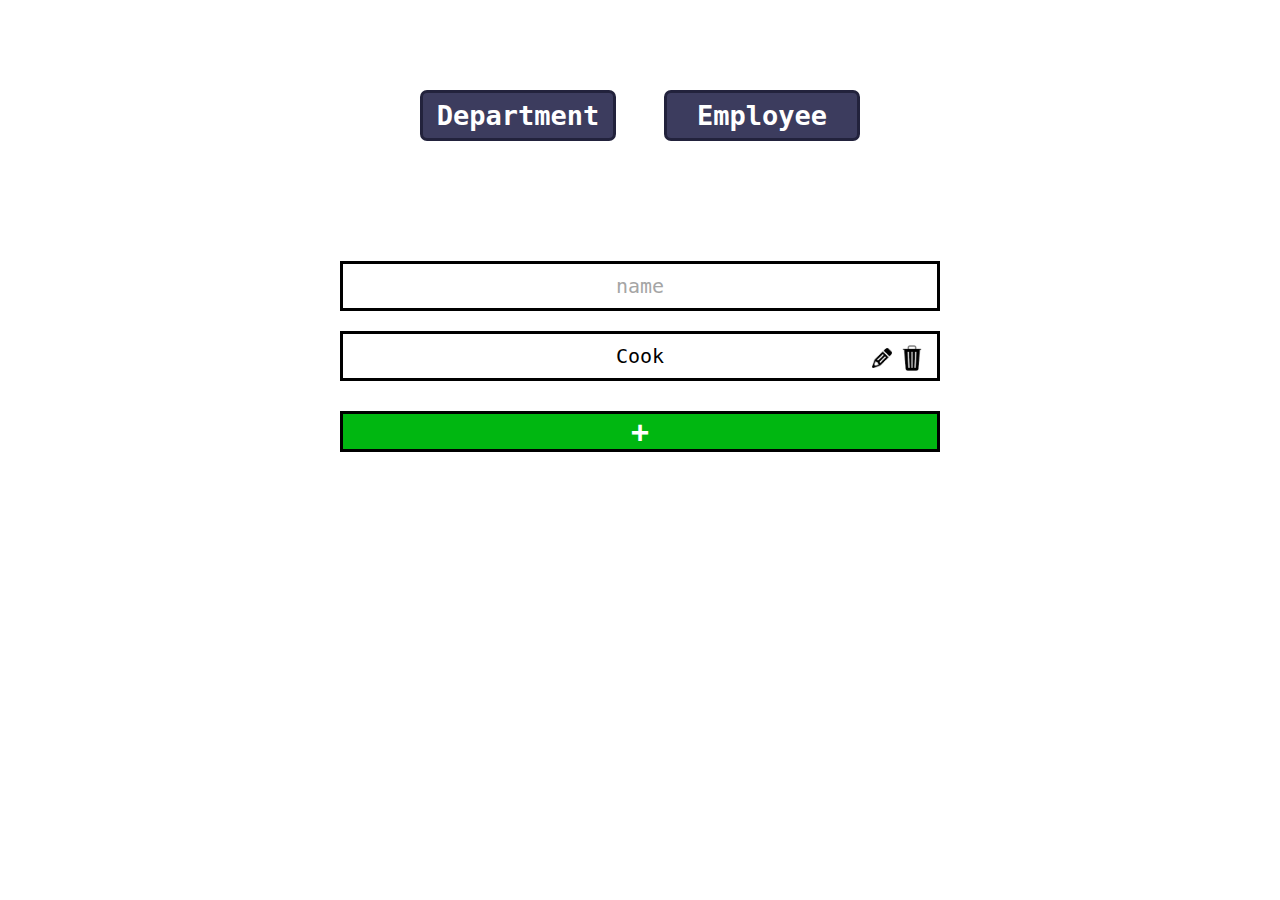
==== index.html @ e590506b "upadte" ====
<!DOCTYPE html>
<html>
<head>
	<meta http-equiv="Refresh" contenst="0.5" />
	<link rel="stylesheet" type="text/css" href="css/style.css" >
	<title>Department</title>
</head>
<body>
	<div class="main_body">
		<div class="main_button">
			<a href="https://vk.com">
				<div>Department</div>
			</a>
			<a href="https://grow.by">
				<div>Employee</div>
			</a>
		</div>
	
		<div class="data_table">
			<div class="row" id="fields">
				<div class="cell">name</div>
			</div>
			<!-- ghost row -->
			<div class="row">
				<div class="cell"></div>
			</div>

			<div class="row data">
				<div class="cell">
					<span>Cook</span>
					<img src="icon_edit.png" class='edit_button'>
					<img src="icon_delete.png" class='remove_button'>
				</div>		
			</div>
			

		</div>

		<div id="input_block">
			<div class="input_line">
				<div class="input_name">
					name
				</div>
				<div class="input_field">
					<input type="text" name="Enter name">
				</div>
			</div>
		</div>

		<div class="green_button" id="add_button">+</div>
		<div class="green_button" id="ok_button">✔</div>
	</div>


<script src="js/scripts.js"></script>

</body>
</html>
---- css/style.css ----
body {
	padding: 0;
}

a {
	text-decoration: none;
}

div {
	font-family: monospace;
}

.main_body {
	position: relative;
	margin: auto;
	width: 600px;
	height: 100%;
	background-color: white;
	-webkit-user-select: none;

}

.main_button {
	display: table
	border-collapse: collapse;
	border-spacing: 20px;
	margin-top: 70px;
	text-align: center;
}

.main_button div {
	margin-top: 70px;
	text-align: center;
	display: table-cell;
	width: 170px;
	padding: 7px 10px 7px 10px;
	background: #3c3c5e;
	color: white;
	font-size: 27px;
	font-weight: bold;
	border-radius: 7px;
	border: 3px solid #22223c;

}

.main_button div:hover {
	cursor: pointer;
	background: #666699;
}

.data_table {
	overflow-y: auto;
	display: table;
	border-collapse: collapse;
	border-spacing: 100px 0px;
	text-align: center;
	border-spacing: 0;
	width: 597px;
	margin: auto;
	margin-top: 100px;
	margin-bottom: 30px;
	font-size: 20px;

}

.row {
	display: table-row;

}

.cell {
	display: table-cell;
	margin-left: 10px;
	padding: 10px 0px 10px 0px;
}

.cell img {
	position: absolute;
	width: 20px;
}

.remove_button {
	right: 15px;
}

.edit_button {
	top: 14px;
	right: 45px;
}

.cell img:hover {
	cursor: pointer;
}

#fields {
	border: 3px solid black;
	color: #a5a5a5;
	width: 100%;

}

.data {
	border-right: 3px solid black;
	border-left: 3px solid black;
}

.data .cell {
	border-bottom: 2px dashed #bdbdbd;
	position: relative;
}

.data:nth-child(3) {
	border-top: 3px solid black;
}

.data:last-child {
	border-bottom: 3px solid black;
}

.green_button {
	box-sizing: border-box;
	display: inline-block;
	width: 100%;
	text-align: center;
	font-size: 30px;
	border: 3px solid black;
	color: white;
	background-color: #00b711;
	font-weight: bold;
	vertical-align: middle;
	
}

#ok_button {
	display: none;
	margin-top: 20px;
}

.green_button:hover {
	cursor: pointer;
	background-color: #00950e;
}

.green_button:active {
	background-color: #076100;
}

#input_block {
	font-size: 20px;
	box-sizing: border-box;
	width: 100%;
	padding: 10px;
	display: none;
	border: 3px solid black;
}

.input_line div {
	width: 48%;
	display: inline-block;
}

.input_name {
	text-align: center;
}

input {
	padding-left: 5px;
	outline: none;
	width: 100%;
	font-size: 20px;
	font-family: monospace;
}
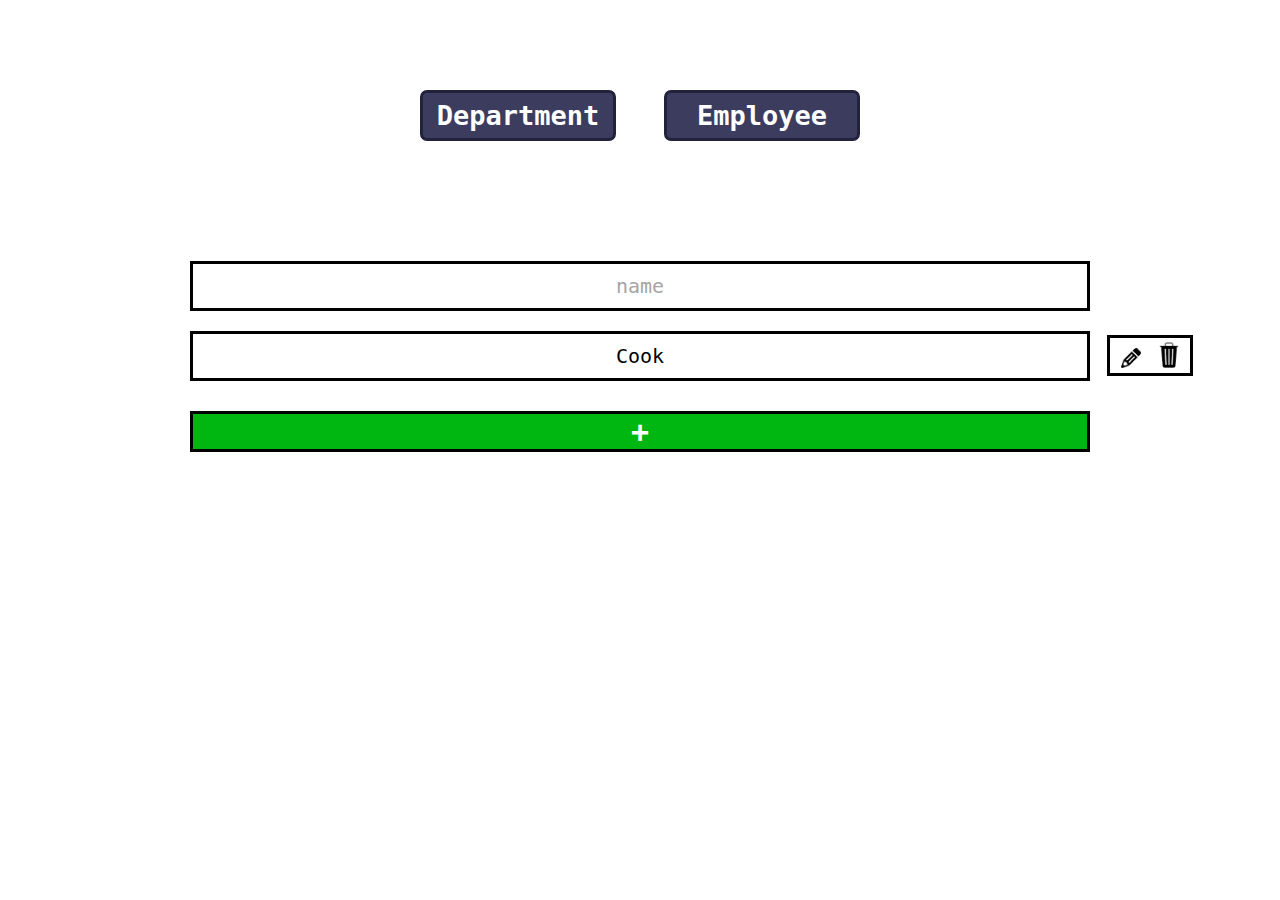
==== commit ae52291d: "update" ====
--- a/index.html
+++ b/index.html
@@ -8,10 +8,10 @@
 <body>
 	<div class="main_body">
 		<div class="main_button">
-			<a href="https://vk.com">
+			<a href="index.html">
 				<div>Department</div>
 			</a>
-			<a href="https://grow.by">
+			<a href="emp.html">
 				<div>Employee</div>
 			</a>
 		</div>
@@ -28,8 +28,10 @@
 			<div class="row data">
 				<div class="cell">
 					<span>Cook</span>
-					<img src="icon_edit.png" class='edit_button'>
-					<img src="icon_delete.png" class='remove_button'>
+					<div id="button_block">
+						<img src="icon_edit.png" class='edit_button'>
+						<img src="icon_delete.png" class='remove_button'>
+					</div>
 				</div>		
 			</div>
 			
@@ -42,7 +44,7 @@
 					name
 				</div>
 				<div class="input_field">
-					<input type="text" name="Enter name">
+					<input type="text" name="Enter name" id='dep_name'>
 				</div>
 			</div>
 		</div>
--- a/css/style.css
+++ b/css/style.css
@@ -13,7 +13,7 @@
 .main_body {
 	position: relative;
 	margin: auto;
-	width: 600px;
+	width: 900px;
 	height: 100%;
 	background-color: white;
 	-webkit-user-select: none;
@@ -55,7 +55,7 @@
 	border-spacing: 100px 0px;
 	text-align: center;
 	border-spacing: 0;
-	width: 597px;
+	width: calc(100% - 3px);
 	margin: auto;
 	margin-top: 100px;
 	margin-bottom: 30px;
@@ -64,19 +64,24 @@
 }
 
 .row {
+	position: relative;
 	display: table-row;
 
 }
 
 .cell {
+
+	position: relative;
 	display: table-cell;
 	margin-left: 10px;
 	padding: 10px 0px 10px 0px;
 }
 
 .cell img {
-	position: absolute;
+
+	padding: 3px;
 	width: 20px;
+
 }
 
 .remove_button {
@@ -154,13 +159,30 @@
 	border: 3px solid black;
 }
 
+#template {
+	display: none;
+}
+
+.input_line {
+	padding: 5px 0px 5px 0px;
+}
+
+.input_line select {
+	padding-left: 2px;
+	font-size: 20px;
+	width: 102%;
+}
+
+
+
 .input_line div {
 	width: 48%;
 	display: inline-block;
 }
 
 .input_name {
-	text-align: center;
+	color: #a5a5a5;
+	text-align: right;
 }
 
 input {
@@ -169,4 +191,13 @@
 	width: 100%;
 	font-size: 20px;
 	font-family: monospace;
+}
+
+#button_block {
+	height: 35px;
+	width: 80px;
+	top: 1px;
+	left: calc(100% + 20px);
+	position: absolute;
+	border: 3px solid black;
 }